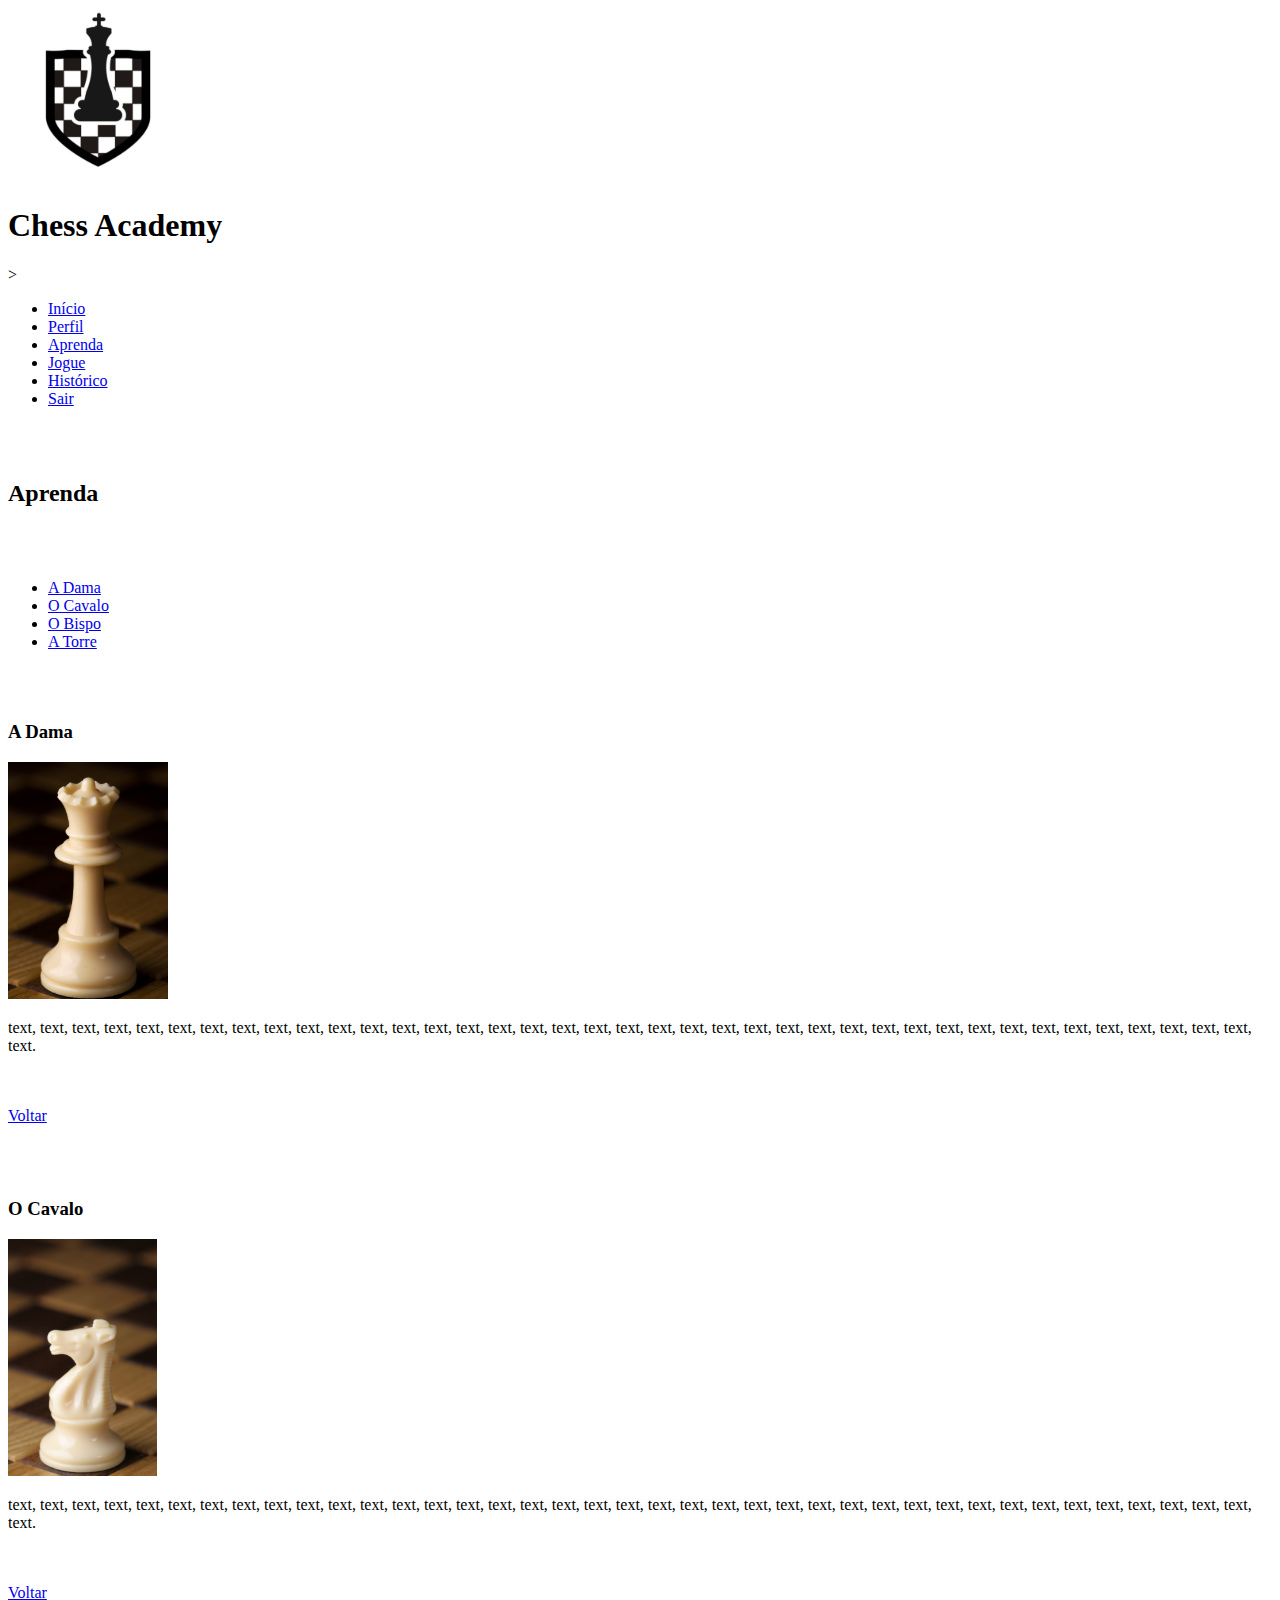
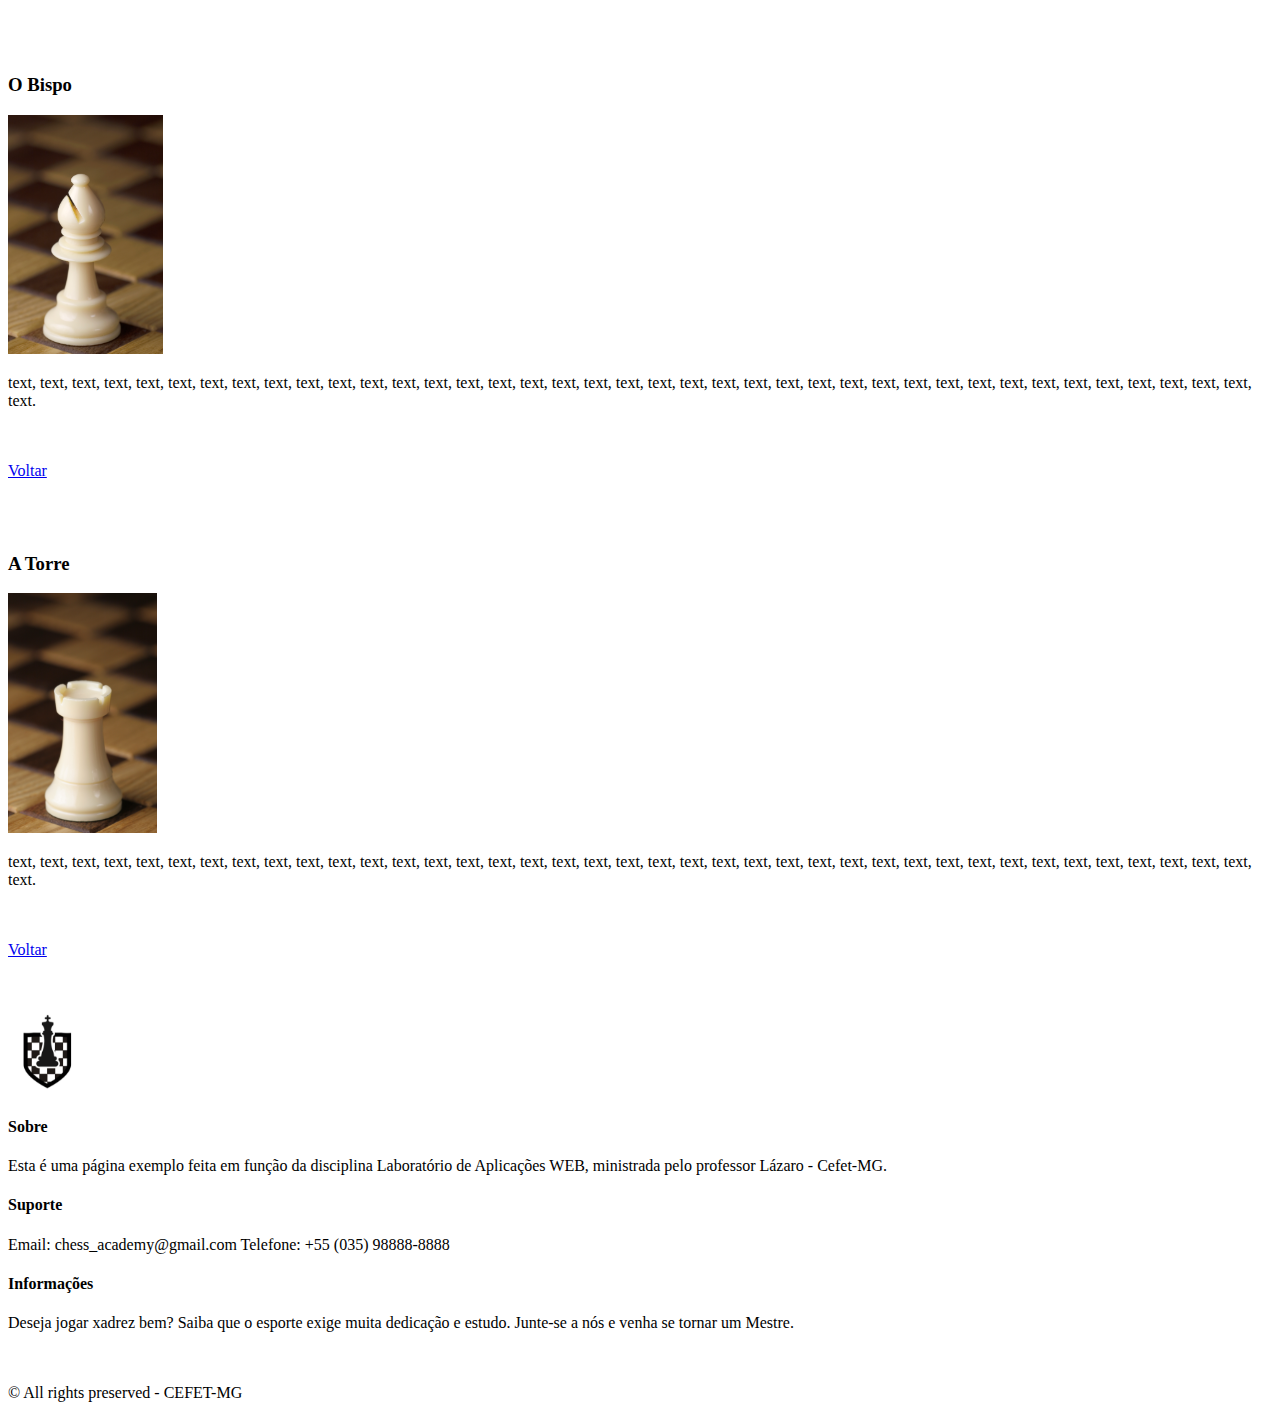
==== aprenda.html @ 3ca22166 "Upload1" ====
<!DOCTYPE html>
<html lang="en">
<head>
    <meta charset="UTF-8">
    <meta http-equiv="X-UA-Compatible" content="IE=edge">
    <meta name="viewport" content="width=device-width, initial-scale=1.0">
    <title>LAW1Class</title>
</head>
<body id="topo">
    <header>
        <picture>
            <img src="img/chess_logo_3 3 (2).svg" alt="Logo do site" />
        </picture>
        <h1>Chess Academy</h1>

    </header>>
    <nav>
        <ul>
            <li>
                <a href="inicio.html">Início</a>
            </li>
            <li>
                <a href="perfil.html">Perfil</a>
            </li>
            <li>
                <a href="aprenda.html">Aprenda</a>
            </li>
            <li>
                <a href="jogue_procura.html">Jogue</a>
            </li>
            <li>
                <a href="historico.html">Histórico</a>
            </li>
            <li>
                <a href="index.html">Sair</a>
            </li>
        </ul>
    </nav>
    <main>
        <section>
            <br /><br />
            <h2>Aprenda</h2>
            <br /><br />
        </section>
        <ul>
            <li>
              <a href="#a1">A Dama</a>
            </li>
            <li>
              <a href="#a2">O Cavalo</a>
            </li>
            <li>
              <a href="#a3">O Bispo</a>
            </li>
            <li>
              <a href="#a4">A Torre</a>
              </li>
          </ul>
        <br /><br />  
        <section>
            <h3 id="a1">A Dama</h3>
            <img src="img/dama 1.svg" alt="Dama"/>
            <p>text, text, text, text, text, text, text, text, 
                text, text, text, text, text, text, text, text, 
                text, text, text, text, text, text, text, text,  
                text, text, text, text, text, text, text, text, 
                text, text, text, text, text, text, text, text.</p>
            <br /><br />
            <a href="#topo">Voltar</a>
        </section>
        <br /><br /><br />
        <section>
            <h3 id="a2">O Cavalo</h3>
            <img src="img/cavalo 1.svg" alt="Cavalo"/>
            <p>text, text, text, text, text, text, text, text, 
                text, text, text, text, text, text, text, text, 
                text, text, text, text, text, text, text, text,  
                text, text, text, text, text, text, text, text, 
                text, text, text, text, text, text, text, text.</p>
            <br /><br />
            <a href="#topo">Voltar</a>
        </section>
        <br /><br /><br />
        <section>
            <h3 id="a3">O Bispo</h3>
            <img src="img/bispo 1.svg" alt="Bispo"/>
            <p>text, text, text, text, text, text, text, text, 
                text, text, text, text, text, text, text, text, 
                text, text, text, text, text, text, text, text,  
                text, text, text, text, text, text, text, text, 
                text, text, text, text, text, text, text, text.</p>
            <br /><br />
            <a href="#topo">Voltar</a>
        </section>
        <br /><br /><br />
        <section>
            <h3 id="a4">A Torre</h3>
            <img src="img/torre 1.svg" alt="Torre"/>
            <p>text, text, text, text, text, text, text, text, 
                text, text, text, text, text, text, text, text, 
                text, text, text, text, text, text, text, text,  
                text, text, text, text, text, text, text, text, 
                text, text, text, text, text, text, text, text.</p>
            <br /><br />
            <a href="#topo">Voltar</a>
        </section>
        <br /><br /><br />
    </main>
    <footer>
        <picture>
            <img src="img/logo_menor.svg" alt="Logo do site" />
        </picture>
        <section>
            <h4>Sobre</h4>
            <p>Esta é uma página exemplo feita em função da disciplina 
                Laboratório de Aplicações WEB, ministrada pelo professor 
                Lázaro - Cefet-MG.</p>
        </section>
        <section>
            <h4>Suporte</h4>
            <p>Email: chess_academy@gmail.com
                Telefone: +55 (035) 98888-8888</p>
        </section>
        <section>
            <h4>Informações</h4>
            <p>Deseja jogar xadrez bem? Saiba que o esporte exige muita 
                dedicação e estudo. Junte-se a nós e venha se tornar um 
                Mestre. </p>
        </section>
        <br /><br />
        <div>&copy; All rights preserved - CEFET-MG</div>  
    </footer>
</body>
</html
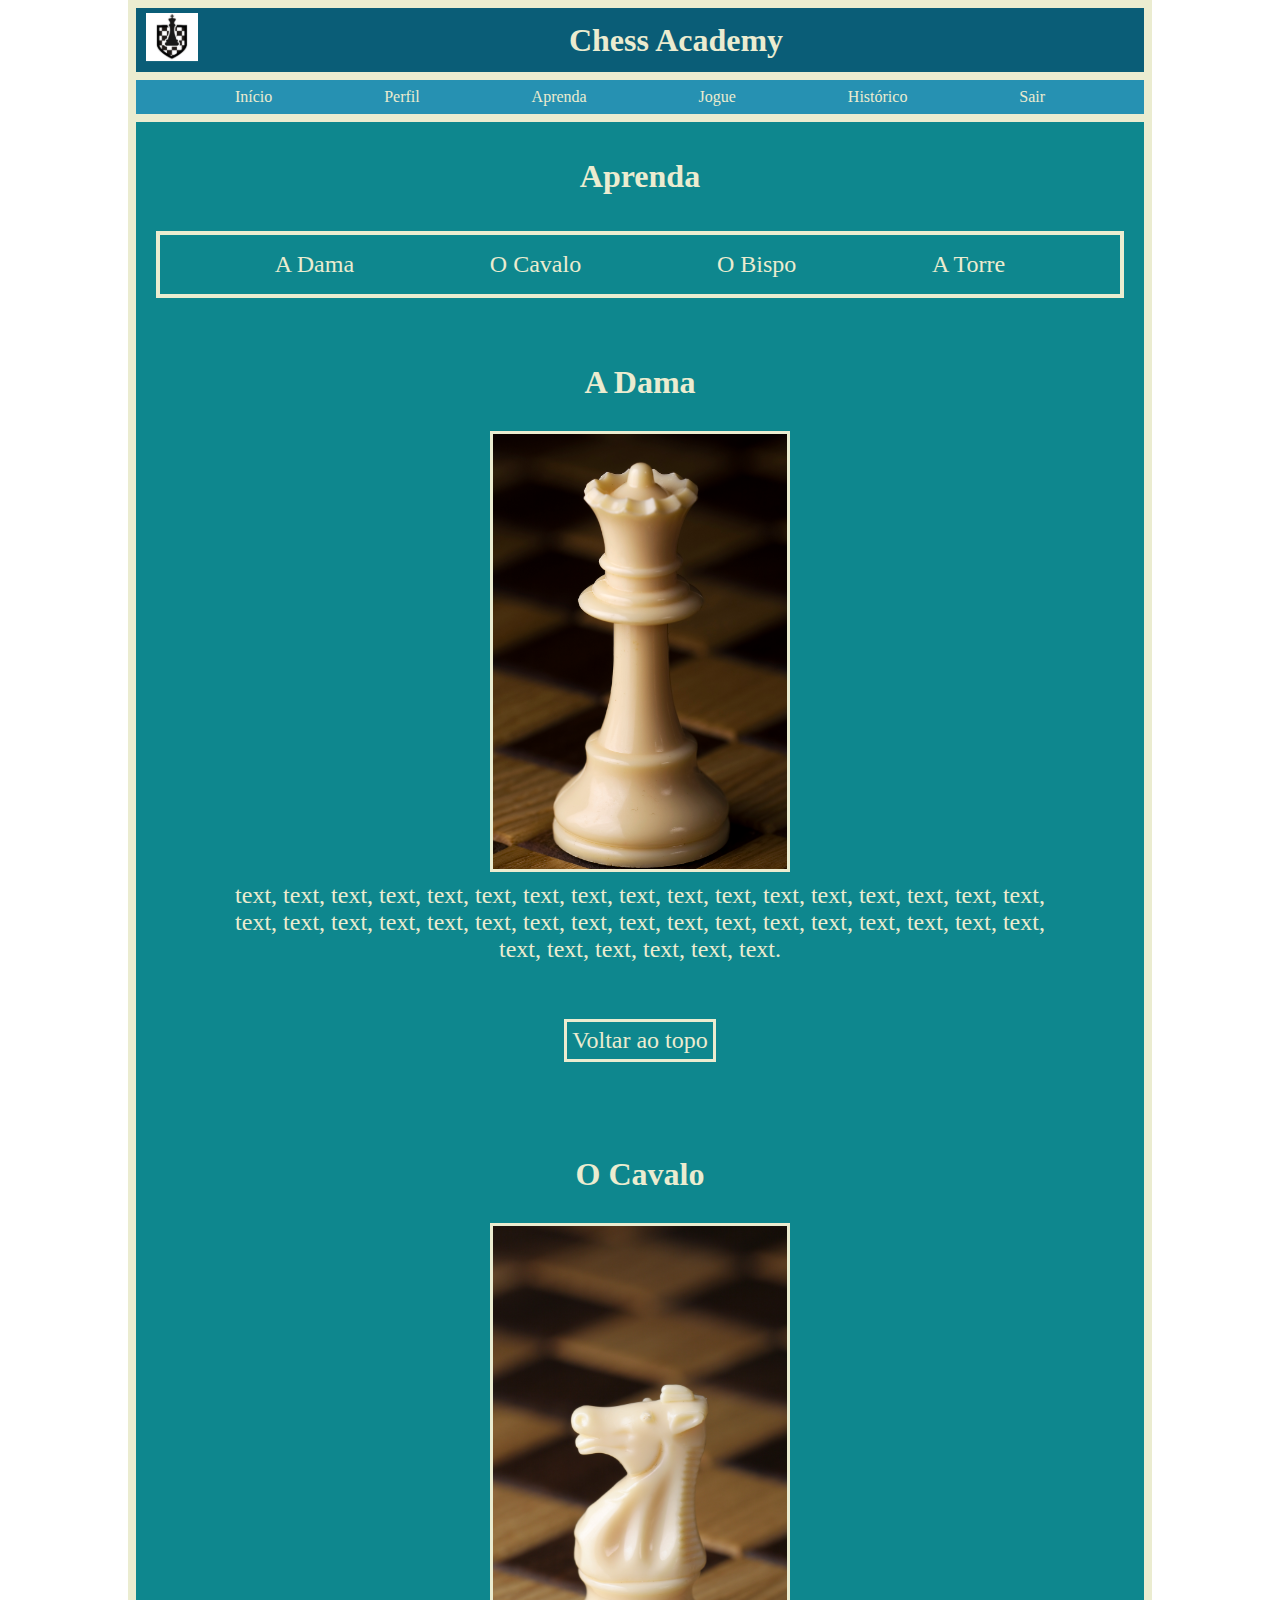
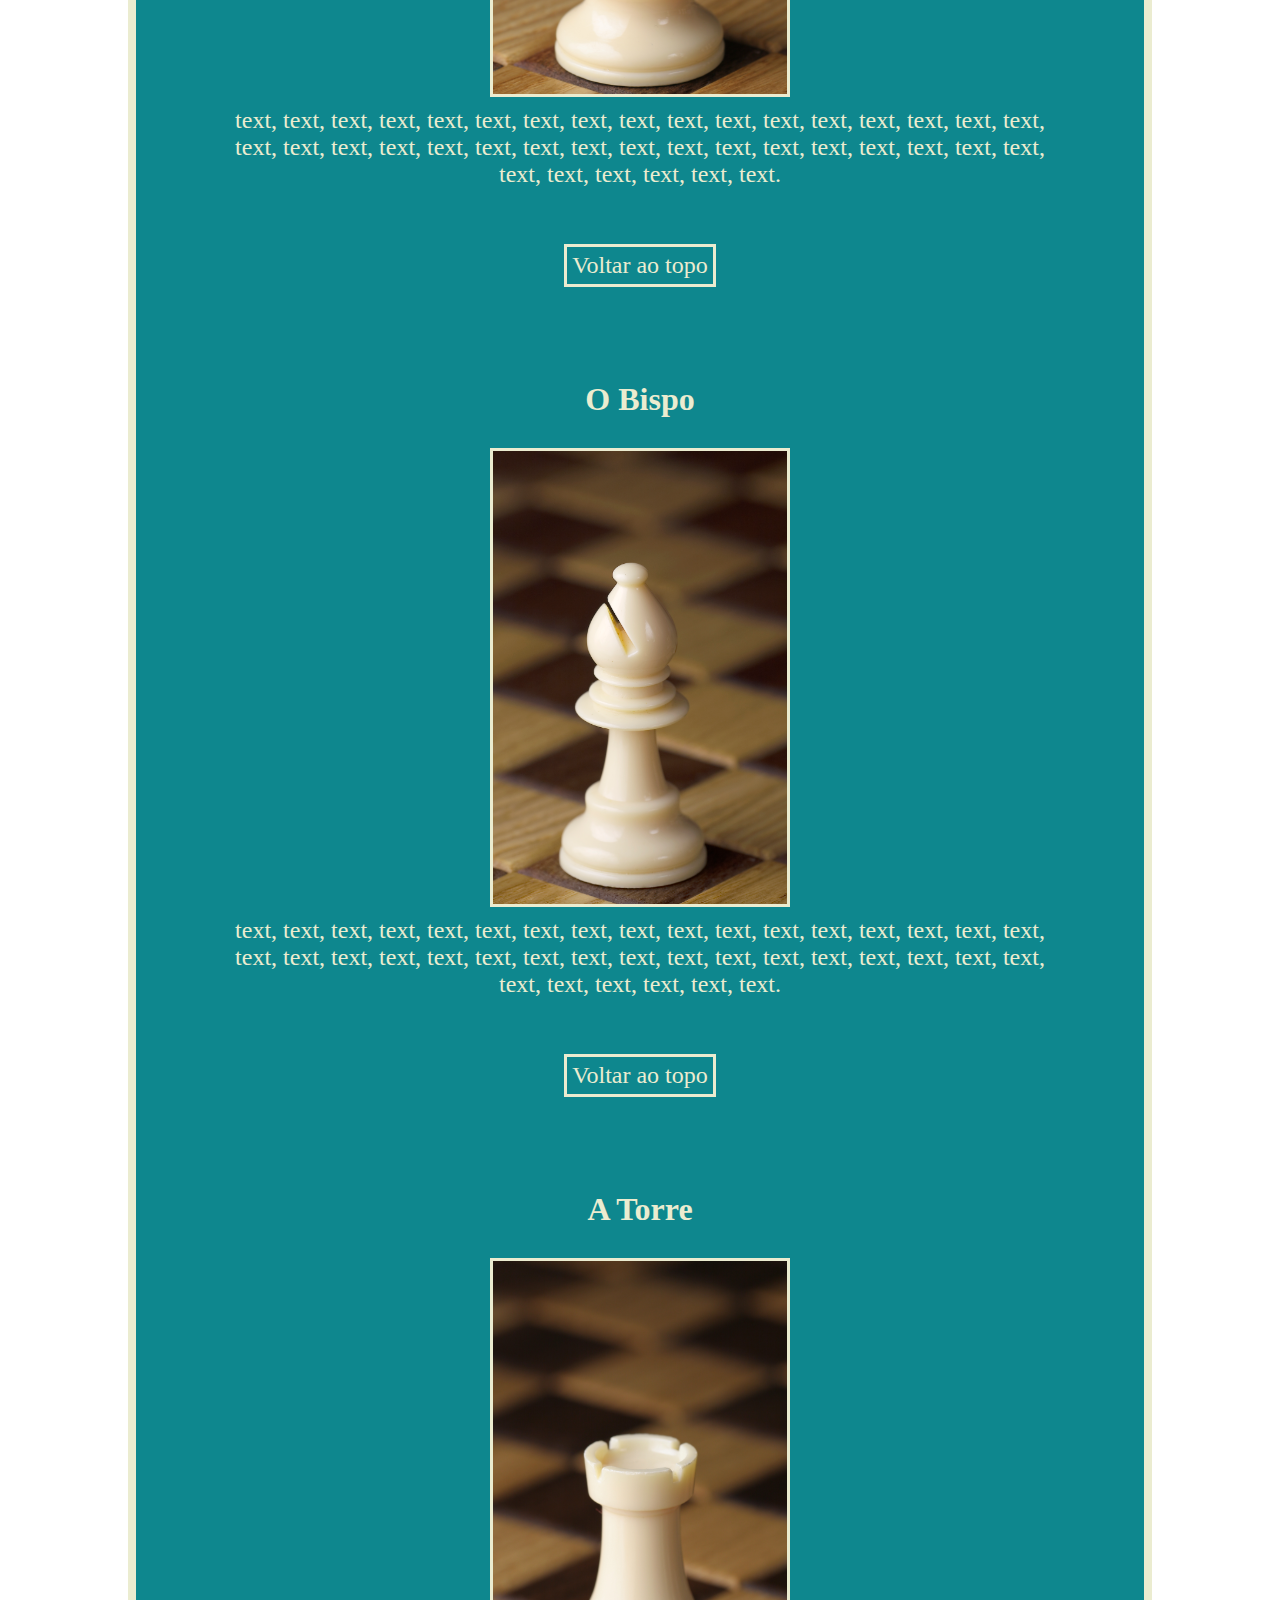
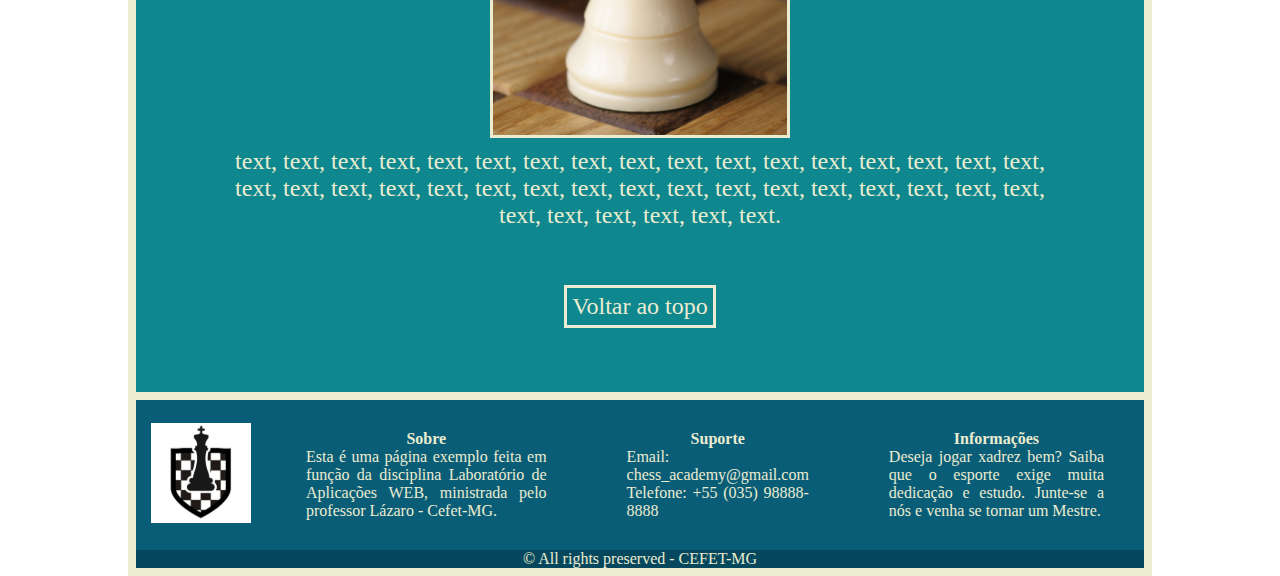
==== commit 4f721fda: "update css 19/07" ====
--- a/aprenda.html
+++ b/aprenda.html
@@ -5,15 +5,16 @@
     <meta http-equiv="X-UA-Compatible" content="IE=edge">
     <meta name="viewport" content="width=device-width, initial-scale=1.0">
     <title>LAW1Class</title>
+    <link href="./css/style_aprenda.css" rel="stylesheet" />
 </head>
-<body id="topo">
+<body id="topo" class="container">
     <header>
         <picture>
             <img src="img/chess_logo_3 3 (2).svg" alt="Logo do site" />
         </picture>
         <h1>Chess Academy</h1>
 
-    </header>>
+    </header>
     <nav>
         <ul>
             <li>
@@ -42,20 +43,23 @@
             <h2>Aprenda</h2>
             <br /><br />
         </section>
-        <ul>
-            <li>
-              <a href="#a1">A Dama</a>
-            </li>
-            <li>
-              <a href="#a2">O Cavalo</a>
-            </li>
-            <li>
-              <a href="#a3">O Bispo</a>
-            </li>
-            <li>
-              <a href="#a4">A Torre</a>
-              </li>
-          </ul>
+        <nav>
+            <ul>
+                <li>
+                  <a href="#a1">A Dama</a>
+                </li>
+                <li>
+                  <a href="#a2">O Cavalo</a>
+                </li>
+                <li>
+                  <a href="#a3">O Bispo</a>
+                </li>
+                <li>
+                  <a href="#a4">A Torre</a>
+                  </li>
+            </ul>
+        </nav>
+        
         <br /><br />  
         <section>
             <h3 id="a1">A Dama</h3>
@@ -66,7 +70,7 @@
                 text, text, text, text, text, text, text, text, 
                 text, text, text, text, text, text, text, text.</p>
             <br /><br />
-            <a href="#topo">Voltar</a>
+            <a href="#topo">Voltar ao topo</a>
         </section>
         <br /><br /><br />
         <section>
@@ -78,7 +82,7 @@
                 text, text, text, text, text, text, text, text, 
                 text, text, text, text, text, text, text, text.</p>
             <br /><br />
-            <a href="#topo">Voltar</a>
+            <a href="#topo">Voltar ao topo</a>
         </section>
         <br /><br /><br />
         <section>
@@ -90,7 +94,7 @@
                 text, text, text, text, text, text, text, text, 
                 text, text, text, text, text, text, text, text.</p>
             <br /><br />
-            <a href="#topo">Voltar</a>
+            <a href="#topo">Voltar ao topo</a>
         </section>
         <br /><br /><br />
         <section>
@@ -102,7 +106,7 @@
                 text, text, text, text, text, text, text, text, 
                 text, text, text, text, text, text, text, text.</p>
             <br /><br />
-            <a href="#topo">Voltar</a>
+            <a href="#topo">Voltar ao topo</a>
         </section>
         <br /><br /><br />
     </main>
@@ -127,8 +131,8 @@
                 dedicação e estudo. Junte-se a nós e venha se tornar um 
                 Mestre. </p>
         </section>
-        <br /><br />
-        <div>&copy; All rights preserved - CEFET-MG</div>  
+        <br /><br /> 
     </footer>
+    <div class="div_footer" >&copy; All rights preserved - CEFET-MG</div> 
 </body>
 </html--- a/css/style_aprenda.css
+++ b/css/style_aprenda.css
@@ -0,0 +1,178 @@
+* {
+    margin: 0;
+    padding: 0;
+    outline: 0;
+    box-sizing: border-box;
+}
+
+.container {
+    width: 100%;
+    max-width: 1024px;
+    margin: 0 auto;
+}
+
+header {
+    display: flex;
+    height: 80px;
+    border: 0.5rem solid #EBECD0;
+    background-color: #0A5D77;
+    align-items: center; 
+}
+
+header picture img {
+    height: 50px;
+    margin: 10px;
+}
+
+header h1 {
+    width: 100%;
+    text-align: center;
+    color: #EBECD0;
+}
+
+nav {
+    border: 0.5rem solid #EBECD0;
+    border-bottom-width: 0.3rem solid #EBECD0;
+    border-top-width: 0;
+    background-color: #2691B2;
+}
+
+nav ul {
+    display: flex;
+    flex-direction: row;
+    justify-content:space-evenly;
+}
+
+nav ul li {
+    list-style-type: none;
+    padding: 0.5rem;
+
+}
+
+nav ul li:hover {
+    text-decoration: none;
+    color: #EBECD0;
+    background-color: #2AC5B2;
+    padding: 7px;
+    cursor: pointer;
+}
+
+nav ul li a {
+    text-decoration: none;
+    color: #EBECD0;
+    padding: 5px;
+}
+
+main nav {
+    border: 0.3rem solid #EBECD0;
+    margin: 0 20px;
+    background-color: #0E878E;;
+}
+main nav ul {
+    display: flex;
+    flex-direction: row;
+    justify-content: space-evenly;
+}
+main nav ul li {
+    padding: 1rem;
+}
+
+main nav ul li:hover {
+    padding: 1rem;
+}
+
+main nav ul li a{
+    font-size: x-large;
+}
+
+main {
+    background-color: #0E878E;
+    border: 0.5rem solid #EBECD0;
+    border-top-width: 0;
+}
+
+main section {
+    display: flex;
+    flex-direction: column;
+    text-align: center;
+    align-items: center;
+}
+
+main > section h2 {
+    font-size: xx-large;
+    color: #EBECD0;
+}
+
+main > section a {
+    text-decoration: none;
+    font-size: x-large;
+    color: #EBECD0;
+    background-color: #0E878E;
+    border: 0.2rem solid #EBECD0;
+    padding: 5px;
+    margin: 10px;
+}
+
+main > section a:hover {
+    text-decoration: none;
+    color: #EBECD0;
+    background-color: #2AC5B2;
+    border: 0.2rem solid #EBECD0;
+    padding: 5px;
+}
+
+main section h3 {
+    color: #EBECD0;
+    font-size: xx-large;
+    padding: 30px;
+}
+
+main section p {
+    color: #EBECD0;
+    font-size: x-large;
+    margin: 0 80px;
+    padding: 10px;
+}
+
+main section img {
+    width: 300px;
+    border: 0.2rem solid #EBECD0;
+}
+footer {
+    border: 0.5rem solid #EBECD0;
+    border-top-width: 0;
+    border-bottom-width: 0;
+    height: 150px;
+    display: flex;
+    flex-direction: row;
+    justify-content: space-between;
+    background-color: #0A5D77;
+    align-items: center;
+}
+
+footer section {
+    margin: 40px;
+}
+
+footer section h4{
+    color: #EBECD0;
+    text-align: center;
+}
+
+footer section p{
+    color: #EBECD0;
+    text-align: justify;
+}
+
+footer picture img {
+    height: 100px;
+    margin: 15px;
+}
+
+.div_footer {
+    border: 0.5rem solid #EBECD0;
+    border-top-width: 0;
+    text-align: center;
+    background-color: #05485E;
+    color: #EBECD0;
+}